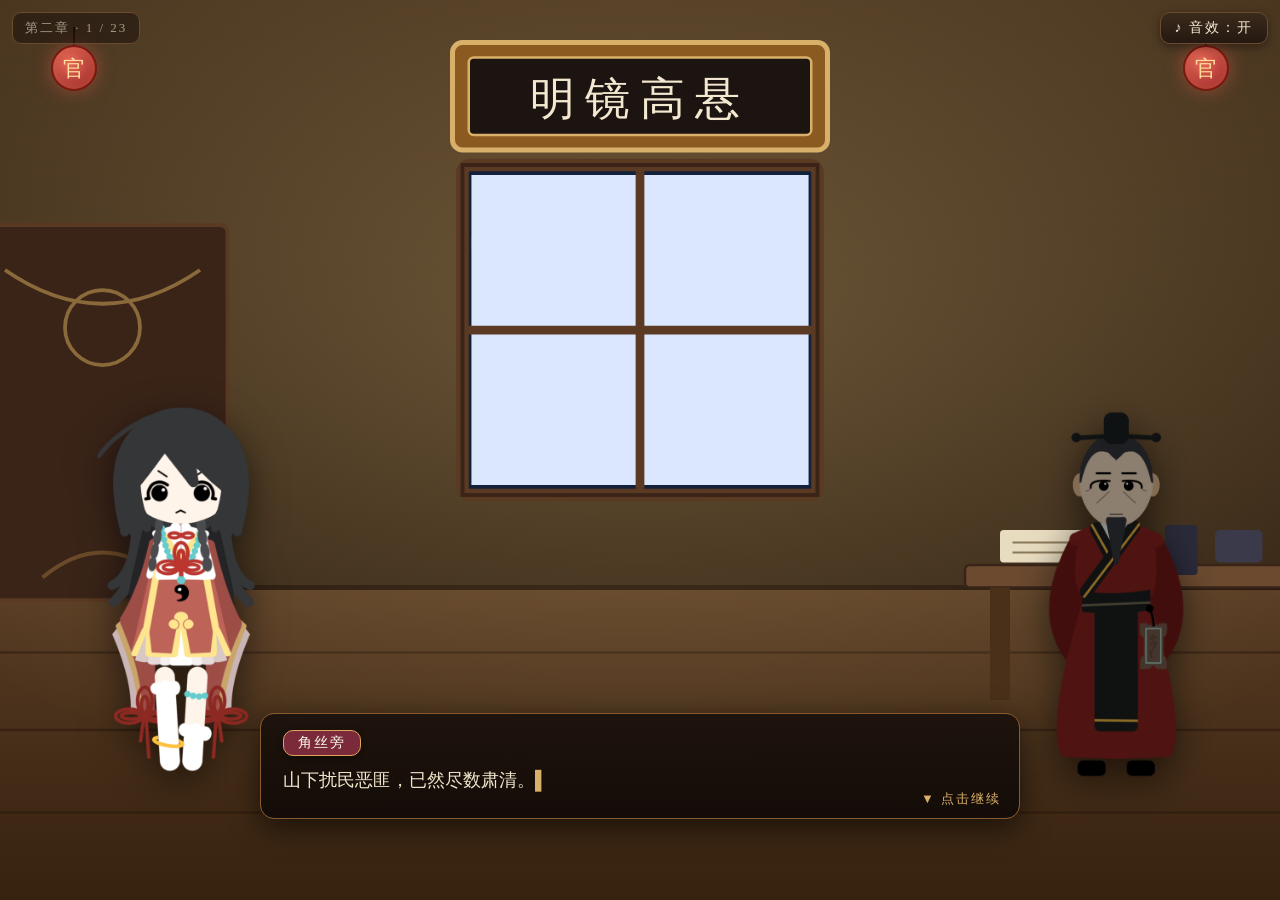
==== chapter2.html @ dcda1dd8 "更新: chapter2.html" ====
﻿<!DOCTYPE html>
<html lang="zh-CN">
<head>
<meta charset="UTF-8">
<meta name="viewport" content="width=device-width, initial-scale=1.0, user-scalable=no">
<title>角丝旁行侠记 · 第二章</title>
<link rel="icon" href="data:image/svg+xml,%3Csvg xmlns='http://www.w3.org/2000/svg' viewBox='0 0 100 100'%3E%3Crect width='100' height='100' rx='18' fill='%23a83232'/%3E%3Ctext x='50' y='72' font-size='64' text-anchor='middle' fill='%23f4e9d0' font-family='KaiTi,serif'%3E%E4%BE%A0%3C/text%3E%3C/svg%3E">
<link rel="stylesheet" href="css/style.css">
</head>
<body>

<div class="c2">
  <!-- 县衙场景 -->
  <div class="c2-scene">
    <svg viewBox="0 0 1280 720" preserveAspectRatio="xMidYMid slice" xmlns="http://www.w3.org/2000/svg">
      <defs>
        <linearGradient id="yWall" x1="0" y1="0" x2="0" y2="1"><stop offset="0" stop-color="#46321d"/><stop offset="1" stop-color="#2a1c0f"/></linearGradient>
        <linearGradient id="yFloor" x1="0" y1="0" x2="0" y2="1"><stop offset="0" stop-color="#573b23"/><stop offset="1" stop-color="#36220f"/></linearGradient>
        <radialGradient id="yGlow" cx="50%" cy="34%" r="58%"><stop offset="0" stop-color="#ffdf9a" stop-opacity=".24"/><stop offset="1" stop-color="#ffdf9a" stop-opacity="0"/></radialGradient>
        <clipPath id="winClip"><rect x="505" y="140" width="270" height="248"/></clipPath>
      </defs>
      <rect width="1280" height="720" fill="url(#yWall)"/>
      <path d="M 0 470 L 1280 470 L 1280 720 L 0 720 Z" fill="url(#yFloor)"/>
      <line x1="0" y1="470" x2="1280" y2="470" stroke="#1f1208" stroke-width="4"/>
      <g stroke="#2a180c" stroke-width="2" opacity=".55">
        <line x1="0" y1="522" x2="1280" y2="522"/><line x1="0" y1="584" x2="1280" y2="584"/><line x1="0" y1="650" x2="1280" y2="650"/>
      </g>
      <rect width="1280" height="720" fill="url(#yGlow)"/>

      <!-- 匾额 -->
      <rect x="490" y="34" width="300" height="86" rx="8" fill="#8a5a20" stroke="#d9b06a" stroke-width="4"/>
      <rect x="503" y="46" width="274" height="62" rx="4" fill="#1c1410" stroke="#d9b06a" stroke-width="2"/>
      <text x="640" y="91" text-anchor="middle" font-size="36" fill="#f4e9d0" font-family="KaiTi,serif" letter-spacing="8">明镜高悬</text>

      <!-- 窗（居中）：窗外下雨打雷 -->
      <rect x="498" y="132" width="284" height="264" rx="6" fill="#14213a" stroke="#5a3a22" stroke-width="10"/>
      <g clip-path="url(#winClip)">
        <rect x="505" y="140" width="270" height="248" fill="#14213a"/>
        <g fill="#18223c" opacity=".85">
          <ellipse cx="520" cy="152" rx="72" ry="22"/>
          <ellipse cx="606" cy="142" rx="82" ry="26"/>
          <ellipse cx="700" cy="150" rx="74" ry="22"/>
          <ellipse cx="765" cy="146" rx="58" ry="18"/>
        </g>
        <g class="yrain-static" clip-path="url(#winClip)" stroke="#9fc0e0" stroke-width="2" opacity=".3"><line x1="515" y1="150" x2="503" y2="205"/><line x1="550" y1="180" x2="538" y2="235"/><line x1="585" y1="150" x2="573" y2="205"/><line x1="620" y1="200" x2="608" y2="255"/><line x1="655" y1="160" x2="643" y2="215"/><line x1="690" y1="190" x2="678" y2="245"/><line x1="725" y1="150" x2="713" y2="205"/><line x1="530" y1="230" x2="518" y2="285"/><line x1="600" y1="260" x2="588" y2="315"/><line x1="670" y1="240" x2="658" y2="295"/><line x1="740" y1="260" x2="728" y2="315"/><line x1="560" y1="300" x2="548" y2="355"/><line x1="640" y1="320" x2="628" y2="375"/><line x1="700" y1="300" x2="688" y2="355"/><line x1="520" y1="330" x2="508" y2="385"/><line x1="590" y1="360" x2="578" y2="388"/></g>
        <g class="yrain" clip-path="url(#winClip)" stroke="#c8dcf0" stroke-width="3.2" opacity=".72"><line x1="506.0" y1="-260" x2="495.0" y2="-214"/><line x1="515.2" y1="-110" x2="504.2" y2="-64"/><line x1="524.4" y1="-160" x2="513.4" y2="-114"/><line x1="533.6" y1="-210" x2="522.6" y2="-164"/><line x1="542.8" y1="-260" x2="531.8" y2="-214"/><line x1="552.0" y1="-110" x2="541.0" y2="-64"/><line x1="561.2" y1="-160" x2="550.2" y2="-114"/><line x1="570.4" y1="-210" x2="559.4" y2="-164"/><line x1="579.6" y1="-260" x2="568.6" y2="-214"/><line x1="588.8" y1="-110" x2="577.8" y2="-64"/><line x1="598.0" y1="-160" x2="587.0" y2="-114"/><line x1="607.2" y1="-210" x2="596.2" y2="-164"/><line x1="616.4" y1="-260" x2="605.4" y2="-214"/><line x1="625.6" y1="-110" x2="614.6" y2="-64"/><line x1="634.8" y1="-160" x2="623.8" y2="-114"/><line x1="644.0" y1="-210" x2="633.0" y2="-164"/><line x1="653.2" y1="-260" x2="642.2" y2="-214"/><line x1="662.4" y1="-110" x2="651.4" y2="-64"/><line x1="671.6" y1="-160" x2="660.6" y2="-114"/><line x1="680.8" y1="-210" x2="669.8" y2="-164"/><line x1="690.0" y1="-260" x2="679.0" y2="-214"/><line x1="699.2" y1="-110" x2="688.2" y2="-64"/><line x1="708.4" y1="-160" x2="697.4" y2="-114"/><line x1="717.6" y1="-210" x2="706.6" y2="-164"/><line x1="726.8" y1="-260" x2="715.8" y2="-214"/><line x1="736.0" y1="-110" x2="725.0" y2="-64"/><line x1="745.2" y1="-160" x2="734.2" y2="-114"/><line x1="754.4" y1="-210" x2="743.4" y2="-164"/><line x1="763.6" y1="-260" x2="752.6" y2="-214"/><line x1="772.8" y1="-110" x2="761.8" y2="-64"/></g>
        <g class="yrain2" clip-path="url(#winClip)" stroke="#9fc0e0" stroke-width="2.4" opacity=".55"><line x1="508.0" y1="-260" x2="495.0" y2="-220"/><line x1="526.2" y1="-70" x2="513.2" y2="-30"/><line x1="544.4" y1="-80" x2="531.4" y2="-40"/><line x1="562.6" y1="-90" x2="549.6" y2="-50"/><line x1="580.8" y1="-100" x2="567.8" y2="-60"/><line x1="599.0" y1="-110" x2="586.0" y2="-70"/><line x1="617.2" y1="-120" x2="604.2" y2="-80"/><line x1="635.4" y1="-130" x2="622.4" y2="-90"/><line x1="653.6" y1="-140" x2="640.6" y2="-100"/><line x1="671.8" y1="-150" x2="658.8" y2="-110"/><line x1="690.0" y1="-160" x2="677.0" y2="-120"/><line x1="708.2" y1="-170" x2="695.2" y2="-130"/><line x1="726.4" y1="-180" x2="713.4" y2="-140"/><line x1="744.6" y1="-190" x2="731.6" y2="-150"/><line x1="762.8" y1="-200" x2="749.8" y2="-160"/></g>
        <path class="ybolt" d="M 645 132 L 612 222 L 640 220 L 600 322 L 668 210 L 642 214 L 682 132 Z" fill="#f2f6ff"/>
        <rect class="yflash" x="505" y="140" width="270" height="248" fill="#dbe7ff"/>
      </g>
      <line x1="640" y1="132" x2="640" y2="396" stroke="#5a3a22" stroke-width="7"/>
      <line x1="498" y1="264" x2="782" y2="264" stroke="#5a3a22" stroke-width="7"/>
      <rect x="498" y="132" width="284" height="264" fill="none" stroke="#3a2418" stroke-width="3"/>

      <!-- 山水屏风（左） -->
      <rect x="110" y="180" width="200" height="300" rx="6" fill="#3a2418" stroke="#5a3a22" stroke-width="3"/>
      <path d="M 132 216 Q 210 270 288 216" stroke="#8a6a3a" stroke-width="3" fill="none"/>
      <circle cx="210" cy="262" r="30" fill="none" stroke="#8a6a3a" stroke-width="3"/>
      <path d="M 162 462 Q 210 422 258 462" stroke="#6a4a28" stroke-width="3" fill="none"/>

      <!-- 书案（右） -->
      <rect x="900" y="452" width="300" height="18" rx="4" fill="#6b4a2f" stroke="#3a2418" stroke-width="2"/>
      <rect x="920" y="470" width="16" height="90" fill="#4a3018"/>
      <rect x="1162" y="470" width="16" height="90" fill="#4a3018"/>
      <rect x="928" y="424" width="120" height="26" rx="3" fill="#e8dcc0"/>
      <line x1="938" y1="434" x2="1038" y2="434" stroke="#8a7a5a" stroke-width="1.5"/>
      <line x1="938" y1="442" x2="1018" y2="442" stroke="#8a7a5a" stroke-width="1.5"/>
      <rect x="1060" y="420" width="26" height="40" rx="3" fill="#2a2a3a"/>
      <rect x="1100" y="424" width="38" height="26" rx="4" fill="#3a3a4a"/>

      <!-- 立柱 -->
      <rect x="36" y="40" width="34" height="680" fill="#7a2a20" stroke="#4a1a12" stroke-width="3"/>
      <rect x="1210" y="40" width="34" height="680" fill="#7a2a20" stroke="#4a1a12" stroke-width="3"/>

</svg>
  </div>

  <!-- 顶部红灯笼（自适应两端） -->
  <div class="c2-lantern left"><span class="cord"></span><span class="lamp">官</span></div>
  <div class="c2-lantern right"><span class="cord"></span><span class="lamp">官</span></div>

  <!-- 回忆插画层 -->
  <div class="c2-cg" id="c2Cg"><div id="c2CgInner"></div></div>

  <!-- 角色 -->
  <div class="c2-char hero" id="c2Hero"><img src="assets/hero.png" alt="角丝旁"></div>
  <div class="c2-char magistrate" id="c2Mag"><img src="assets/magistrate.png" alt="县长"></div>

  <!-- 过渡横幅 -->
  <div class="c2-banner" id="c2Banner"><span id="c2BannerText"></span><div class="hint">▼ 点击继续</div></div>

  <!-- 剧情条 -->
  <div class="dialog" id="c2Dialog" style="display:none">
    <span class="speaker narrator" id="c2DialogSpeaker">旁白</span>
    <div class="text"><span id="c2DialogText"></span><span class="caret" id="c2Caret">▌</span></div>
    <span class="next" id="c2DialogNext" style="display:none">▼ 点击继续</span>
  </div>

  <!-- 音效 -->
  <button class="btn small c2-music" id="c2BtnMusic">♪ 音效：开</button>
  <div class="c2-progress" id="c2Progress">第二章</div>

  <!-- 结局 -->
  <div class="c2-end" id="c2End">
    <div class="result-card">
      <div class="tag">—— 角丝旁行侠记 · 第二章 ——</div>
      <div class="title">第二章 · 完</div>
      <div class="desc" id="c2EndDesc">猛虎为患，百姓遭殃。<br>角丝旁应下此事，明日便进山除虎——</div>
      <div class="actions">
        <button class="btn primary" id="c2BtnReplay">再 看 一 遍</button>
        <button class="btn" id="c2BtnCh1">回 第 一 章</button>
        <button class="btn" id="c2BtnTitle">返 回 标 题</button>
      </div>
    </div>
  </div>
</div>

<script src="js/audio.js?v=2"></script>
<script src="js/chapter2.js?v=1"></script>
</body>
</html>
---- css/style.css ----
/* ============================================================
   《角丝旁行侠记》样式
   ============================================================ */
:root {
  --ink: #2b2018;
  --paper: #f4e9d0;
  --gold: #d9b06a;
  --red: #a83232;
  --dark: #1a1410;
}
* { box-sizing: border-box; margin: 0; padding: 0; }
html, body { height: 100%; }
body {
  font-family: "KaiTi", "STKaiti", "KaiTi_GB2312", "Microsoft YaHei", serif;
  background: #120d0a;
  color: var(--paper);
  overflow: hidden;
  user-select: none;
  -webkit-user-select: none;
  touch-action: manipulation;
}
img { -webkit-user-drag: none; }

/* ---------- 通用按钮 ---------- */
.btn {
  font-family: inherit;
  font-size: 17px;
  letter-spacing: 3px;
  color: var(--paper);
  background: linear-gradient(#3a2a1c, #241810);
  border: 1px solid #6b4a2f;
  border-radius: 10px;
  padding: 10px 22px;
  cursor: pointer;
  box-shadow: 0 3px 10px rgba(0,0,0,.4);
  transition: transform .12s, box-shadow .12s, filter .12s;
}
.btn:hover { transform: translateY(-2px); box-shadow: 0 6px 16px rgba(0,0,0,.5); filter: brightness(1.12); }
.btn:active { transform: translateY(0); }
.btn.primary {
  background: linear-gradient(#c0392b, #8a2418);
  border-color: #e0a45a;
  color: #fff;
  font-weight: bold;
}
.btn.small { font-size: 14px; padding: 6px 14px; letter-spacing: 2px; }

/* ============================================================
   标题页
   ============================================================ */
.title-screen {
  position: fixed; inset: 0;
  overflow: hidden;
  background: linear-gradient(#2e1a30 0%, #241420 40%, #140d0a 78%, #0a0705 100%);
}
.mountains { position: absolute; inset: 0; }
.mountain {
  position: absolute; bottom: 0;
  width: 60vw; height: 52vh;
  background: linear-gradient(#2a1e34, #160f1c);
  clip-path: polygon(0 100%, 22% 38%, 40% 74%, 60% 30%, 82% 72%, 100% 40%, 100% 100%);
  opacity: .9;
}
.mountain.m2 { left: -14vw; transform: scaleX(-1); height: 60vh; opacity: .55; }
.mountain.m3 { right: -18vw; height: 66vh; opacity: .35; }
.moon {
  position: absolute; top: 12%; right: 16%;
  width: 92px; height: 92px; border-radius: 50%;
  background: radial-gradient(circle at 38% 36%, #fdf3d8, #e8c886 60%, #c9a65f);
  box-shadow: 0 0 60px rgba(232,200,134,.45);
}
.fog {
  position: absolute; left: -20%; right: -20%; bottom: -8vh; height: 22vh;
  background: radial-gradient(50% 100% at 30% 100%, rgba(190,160,120,.22), transparent 70%),
              radial-gradient(50% 100% at 70% 100%, rgba(190,160,120,.16), transparent 70%);
}
.title-main { position: absolute; top: 7%; left: 50%; transform: translateX(-50%); text-align: center; z-index: 6; width: 92vw; }
.logo-small { color: var(--gold); font-size: 17px; letter-spacing: 10px; text-shadow: 0 2px 8px rgba(0,0,0,.6); }
.logo-title {
  margin-top: 8px;
  font-size: clamp(42px, 7.5vw, 82px);
  letter-spacing: 12px;
  color: var(--paper);
  text-shadow: 0 4px 0 rgba(0,0,0,.35), 0 0 40px rgba(217,176,106,.35);
}
.logo-title .accent { color: #e05a4a; }
.logo-sub { margin-top: 6px; color: #cbb; font-size: 16px; letter-spacing: 5px; }
.logo-seal {
  position: absolute; right: -34px; top: 50%;
  width: 46px; height: 46px;
  border: 3px solid #c0392b; border-radius: 8px;
  color: #e05a4a; font-size: 28px; line-height: 42px; text-align: center;
  transform: rotate(6deg); box-shadow: 0 0 14px rgba(192,57,43,.4);
}
.title-hero { position: absolute; left: 50%; bottom: 13%; transform: translateX(-52%); height: 40vh; z-index: 4; }
.title-hero .hero-art { height: 100%; filter: drop-shadow(0 10px 24px rgba(0,0,0,.5)); }
.title-hero .sword-art {
  position: absolute; height: 42%;
  left: 62%; top: 18%;
  transform: rotate(18deg);
  filter: drop-shadow(0 6px 14px rgba(0,0,0,.55));
  animation: floatSword 3.4s ease-in-out infinite;
}
@keyframes floatSword {
  0%, 100% { transform: rotate(18deg) translateY(0); }
  50% { transform: rotate(12deg) translateY(-10px); }
}
.title-menu {
  position: absolute; left: 50%; bottom: 5%; transform: translateX(-50%);
  display: flex; gap: 16px; z-index: 7; align-items: center;
}
.title-menu .hint { color: #9a8a70; font-size: 12px; letter-spacing: 2px; }
.modal-mask {
  position: fixed; inset: 0; z-index: 40;
  background: rgba(0,0,0,.6);
  display: none; align-items: center; justify-content: center;
  padding: 20px;
}
.modal-mask.open { display: flex; }
.modal {
  width: min(560px, 94vw);
  background: #241810;
  border: 1px solid #6b4a2f;
  border-radius: 14px;
  padding: 26px 30px;
  box-shadow: 0 10px 40px rgba(0,0,0,.6);
  max-height: 80vh; overflow: auto;
}
.modal h2 { color: var(--gold); letter-spacing: 6px; font-size: 22px; margin-bottom: 16px; }
.modal .line { line-height: 2; font-size: 16px; color: #e8dcc0; }
.modal .actions { margin-top: 18px; display: flex; justify-content: center; }

/* ============================================================
   游戏页
   ============================================================ */
.game { position: fixed; inset: 0; }
.scene { position: absolute; inset: 0; overflow: hidden; }
.scene-layer { position: absolute; inset: 0; opacity: 0; transition: opacity .6s ease; }
.scene-layer.active { opacity: 1; }

/* 场景一：古道茶摊 / 场景二：众贼（茶摊近景） */
.bg-trail { background: linear-gradient(#eec38a 0%, #e0a468 38%, #b8744a 62%, #6e4426 82%, #432a18 100%); }
.bg-trail .sun {
  position: absolute; right: 14%; top: 12%;
  width: 120px; height: 120px; border-radius: 50%;
  background: radial-gradient(circle at 40% 40%, #ffe9b0, #f0a860 60%, #d97a3a);
  box-shadow: 0 0 80px rgba(240,168,96,.6);
}
.bg-trail .far-hill {
  position: absolute; left: 0; right: 0; bottom: 16%; height: 34%;
  background: linear-gradient(#8a5a3a, #6e4426);
  clip-path: polygon(0 100%, 10% 42%, 22% 74%, 34% 30%, 48% 70%, 62% 22%, 76% 66%, 88% 34%, 100% 72%, 100% 100%);
  opacity: .8;
}
.bg-trail .near-hill {
  position: absolute; left: 0; right: 0; bottom: 10%; height: 22%;
  background: linear-gradient(#5a3824, #432a18);
  clip-path: polygon(0 100%, 16% 40%, 34% 80%, 50% 28%, 68% 74%, 84% 44%, 100% 78%, 100% 100%);
  opacity: .92;
}
.bamboo { position: absolute; width: 26px; }
.bamboo::before {
  content: ""; display: block; width: 100%; height: 100%;
  background: linear-gradient(90deg, #4a7a3a, #2e5424);
  border-radius: 4px;
  box-shadow: 4px 0 0 rgba(0,0,0,.18);
}
.bamboo .leaf {
  position: absolute; width: 34px; height: 8px; left: 8px;
  background: #4a8a38; border-radius: 60% 40% 60% 40%;
  transform-origin: 0 50%;
}
.bg-trail .stall { position: absolute; bottom: 13%; left: 36%; width: min(clamp(440px, 72vh, 800px), 46vw); filter: drop-shadow(0 6px 12px rgba(0,0,0,.35)); }

/* 场景三：黑风寨 */
.bg-stronghold {
  background: linear-gradient(#241a30 0%, #1a1220 42%, #241220 66%, #120b14 84%, #0a070c 100%);
}
.bg-stronghold .moon-slim {
  position: absolute; top: 10%; left: 18%;
  width: 70px; height: 70px; border-radius: 50%;
  background: radial-gradient(circle at 38% 36%, #fdf3d8, #e8c886 60%, #c9a65f);
  box-shadow: 0 0 50px rgba(232,200,134,.4);
  opacity: .9;
}
.bg-stronghold .far-hill {
  position: absolute; left: 0; right: 0; bottom: 16%; height: 36%;
  background: linear-gradient(#1c1424, #120c18);
  clip-path: polygon(0 100%, 12% 44%, 26% 78%, 40% 34%, 56% 72%, 70% 26%, 86% 66%, 100% 40%, 100% 100%);
  opacity: .85;
}
.bg-stronghold .near-hill {
  position: absolute; left: 0; right: 0; bottom: 10%; height: 20%;
  background: linear-gradient(#160f1c, #0e0912);
  clip-path: polygon(0 100%, 20% 36%, 40% 80%, 60% 30%, 80% 76%, 100% 42%, 100% 100%);
}
.bg-stronghold .gate { position: absolute; left: 50%; bottom: 12%; transform: translateX(-50%); width: min(300px, 46vw); filter: drop-shadow(0 10px 20px rgba(0,0,0,.6)); }
.flame {
  position: absolute; bottom: 13%; width: 26px; height: 44px;
  background: radial-gradient(circle at 50% 80%, #ffe9a0, #f08a3a 45%, #d94a2a 70%, rgba(217,74,42,0) 100%);
  border-radius: 50% 50% 50% 50% / 60% 60% 40% 40%;
  animation: flicker 1.1s ease-in-out infinite alternate;
  filter: blur(1px);
}
@keyframes flicker { from { transform: scaleY(1) rotate(-2deg); opacity: .9; } to { transform: scaleY(1.25) rotate(2deg); opacity: 1; } }

/* 地面 */
.ground {
  position: absolute; left: 0; right: 0; bottom: 0; height: 13%;
  background: linear-gradient(#5a3824 0%, #3a2418 55%, #241408 100%);
  border-top: 2px solid rgba(240,200,140,.25);
}

/* ---------- 战斗区 ---------- */
.arena { position: absolute; inset: 0; z-index: 3; }
.entity { position: absolute; bottom: 13%; }
.hero-entity { left: 8%; z-index: 5; }
.hero-entity img.hero { height: clamp(110px, 18vh, 200px); display: block; filter: drop-shadow(0 8px 14px rgba(0,0,0,.4)); }
.hero-entity.slash-pose img.hero { transform: translateY(4px) scale(1.03); }
.hero-entity.hurt img.hero { filter: brightness(1.5) sepia(.4) hue-rotate(-40deg) saturate(2.4); }
.enemy-entity { z-index: 4; transition: left .02s linear; }
.enemy-entity img.enemy { display: block; filter: drop-shadow(0 6px 12px rgba(0,0,0,.35)); }
.enemy-entity.bandit img.enemy { height: clamp(110px, 18vh, 200px); }
.enemy-entity.elite img.enemy { height: clamp(140px, 24vh, 260px); }
.enemy-entity.boss img.enemy { height: clamp(170px, 30vh, 320px); }
.enemy-entity.hurt img.enemy { filter: drop-shadow(0 6px 12px rgba(0,0,0,.35)) brightness(1.5) sepia(1) hue-rotate(-45deg) saturate(3); }
.enemy-entity.enraged img.enemy { filter: drop-shadow(0 0 16px rgba(255,80,60,.8)); }
.enemy-entity.dead img.enemy { opacity: 0; transform: rotate(90deg) translateY(20px); transition: all .5s ease; }
.enemy-entity .name-tag {
  position: absolute; top: -24px; left: 50%; transform: translateX(-50%);
  background: rgba(20,12,8,.85); color: var(--gold);
  font-size: 13px; letter-spacing: 2px; padding: 2px 12px; border-radius: 9px;
  border: 1px solid #6b4a2f; white-space: nowrap;
}
.enemy-entity .hpbar {
  position: absolute; top: -6px; left: 50%; transform: translateX(-50%);
  width: 64%; height: 7px; background: #3a2a1c; border-radius: 5px; overflow: hidden;
  border: 1px solid #241810; display: none;
}
.enemy-entity.show-hp .hpbar { display: block; }
.enemy-entity .hpbar .fill { display: block; height: 100%; width: 100%; background: linear-gradient(#e05a4a, #a83232); transition: width .12s; }

/* 挥剑 */
#sword {
  position: absolute; z-index: 7; pointer-events: none;
  height: clamp(70px, 11vh, 110px);
  transform-origin: 50% 88%;
  opacity: 0;
}
#sword img { height: 100%; display: block; }
#sword img.flip { transform: scaleX(-1); }
#sword.slash { animation: swordSwing .34s ease-out; }
@keyframes swordSwing {
  0% { transform: rotate(-72deg) scale(.9); opacity: 0; }
  12% { opacity: 1; }
  60% { transform: rotate(8deg) scale(1.05); opacity: 1; }
  100% { transform: rotate(78deg) scale(1); opacity: 0; }
}
/* 剑气弧光 */
#blade {
  position: absolute; z-index: 6; pointer-events: none;
  width: 220px; height: 130px; opacity: 0;
  background: radial-gradient(ellipse at 20% 50%, rgba(255,255,255,.85), rgba(220,240,255,.35) 45%, transparent 70%);
  border-radius: 50%;
  filter: blur(6px);
}
#blade.slash { animation: bladeFlash .3s ease-out; }
@keyframes bladeFlash { 0% { opacity: 0; transform: scaleX(.4); } 25% { opacity: .9; } 100% { opacity: 0; transform: scaleX(1.15); } }

/* 飘字 */
.float-num {
  position: absolute; z-index: 12; font-size: 22px; font-weight: bold;
  color: #ffe08a; text-shadow: 0 2px 0 #000, 0 0 8px rgba(255,120,60,.6);
  pointer-events: none; animation: floatUp .85s ease-out forwards;
}
.float-num.crit { color: #ff6a5a; font-size: 26px; }
@keyframes floatUp { 0% { transform: translateY(0); opacity: 1; } 100% { transform: translateY(-56px); opacity: 0; } }

/* 受击闪屏 / 震动 */
.hurt-flash { position: fixed; inset: 0; z-index: 50; background: radial-gradient(ellipse at center, rgba(255,60,40,.28), rgba(160,20,10,.55)); opacity: 0; pointer-events: none; }
.hurt-flash.go { animation: hurtFlash .3s ease-out; }
@keyframes hurtFlash { 0% { opacity: 1; } 100% { opacity: 0; } }
.arena.shake { animation: shake .3s ease-out; }
@keyframes shake { 0%,100% { transform: translate(0,0); } 25% { transform: translate(-6px,3px); } 50% { transform: translate(5px,-3px); } 75% { transform: translate(-3px,-2px); } }

/* ---------- HUD ---------- */
.hud {
  position: absolute; top: 12px; left: 12px; right: 12px;
  display: flex; align-items: center; gap: 14px; z-index: 10;
}
.bar { display: flex; align-items: center; gap: 8px; background: rgba(20,12,8,.55); border-radius: 10px; padding: 6px 12px; }
.bar .label { color: var(--paper); font-size: 15px; letter-spacing: 2px; white-space: nowrap; }
.bar .track { width: 170px; height: 13px; background: #3a2a1c; border: 1px solid #6b4a2f; border-radius: 8px; overflow: hidden; }
.bar .fill { height: 100%; width: 100%; background: linear-gradient(#8fdc6a, #3f9a2a); transition: width .15s; }
.bossbar { display: none; }
.bossbar.show { display: flex; }
.bossbar .fill { background: linear-gradient(#f07860, #b02a20); }
.wave-tag { margin-left: auto; color: var(--gold); font-size: 16px; letter-spacing: 3px; text-shadow: 0 2px 6px rgba(0,0,0,.7); white-space: nowrap; }
.controls-hint {
  position: absolute; bottom: 2%; left: 50%; transform: translateX(-50%);
  color: rgba(244,233,208,.65); font-size: 12px; letter-spacing: 3px; z-index: 8;
  text-shadow: 0 1px 4px rgba(0,0,0,.8); pointer-events: none; white-space: nowrap;
}

/* ---------- 剧情条 ---------- */
.dialog {
  position: absolute; left: 50%; bottom: 9%; transform: translateX(-50%);
  width: min(760px, 92vw); z-index: 20;
  background: linear-gradient(rgba(28,18,12,.96), rgba(18,11,7,.96));
  border: 1px solid #8a5a2e; border-radius: 14px;
  padding: 16px 22px 14px;
  box-shadow: 0 8px 30px rgba(0,0,0,.6);
}
.speaker {
  display: inline-block; background: var(--red); color: #ffe;
  font-size: 14px; letter-spacing: 2px;
  padding: 3px 14px; border-radius: 10px; margin-bottom: 8px;
  box-shadow: 0 2px 6px rgba(0,0,0,.35);
}
.speaker.narrator { background: #4a3a28; }
.speaker.hero { background: #7a2a3a; border: 1px solid #e0a45a; }
.dialog .text { font-size: 18px; line-height: 1.8; min-height: 2.2em; color: #f0e6cc; }
.caret { display: inline-block; width: 10px; color: var(--gold); animation: blink .9s steps(1) infinite; }
@keyframes blink { 50% { opacity: 0; } }
.next {
  position: absolute; right: 18px; bottom: 10px;
  color: var(--gold); font-size: 13px; letter-spacing: 2px;
  animation: blink 1.1s steps(1) infinite;
}

/* ---------- 触屏 ---------- */
.touch-ctrl { position: absolute; left: 0; right: 0; bottom: 0; z-index: 15; display: none; pointer-events: none; }
.tbtn {
  position: absolute; bottom: 14px; pointer-events: auto;
  width: 62px; height: 62px; border-radius: 50%;
  background: rgba(30,18,10,.6); border: 2px solid #6b4a2f; color: var(--paper);
  font-size: 22px; font-family: inherit;
}
.tbtn:active { background: rgba(160,50,30,.7); }
.tleft { left: 18px; }
.tright { left: 96px; }
.tatk { right: 20px; width: 84px; height: 84px; border-radius: 42px; font-size: 17px; letter-spacing: 3px; background: rgba(160,40,24,.65); border-color: #e0a45a; color: #fff; }
@media (hover: none), (pointer: coarse) { .touch-ctrl { display: block; } .controls-hint { display: none; } }

/* ---------- 结果 ---------- */
.result-overlay {
  position: fixed; inset: 0; z-index: 60;
  background: rgba(0,0,0,.74);
  display: none; align-items: center; justify-content: center; padding: 20px;
}
.result-overlay.open { display: flex; }
.result-card {
  width: min(520px, 94vw);
  background: linear-gradient(#2a1c10, #1a1008);
  border: 2px solid var(--gold); border-radius: 18px;
  padding: 34px 40px; text-align: center;
  box-shadow: 0 0 70px rgba(217,176,106,.22);
}
.result-card .tag { color: #8a7a60; font-size: 13px; letter-spacing: 6px; }
.result-card .title { margin-top: 10px; font-size: 44px; color: var(--gold); letter-spacing: 12px; text-shadow: 0 0 22px rgba(217,176,106,.5); }
.result-card .title.fail { color: #d98a7a; text-shadow: 0 0 22px rgba(217,80,60,.5); }
.result-card .desc { margin-top: 14px; color: #e8dcc0; line-height: 1.9; font-size: 16px; white-space: pre-line; }
.result-card .actions { margin-top: 24px; display: flex; gap: 14px; justify-content: center; flex-wrap: wrap; }

/* 山寨门口铁艺烛台架 */
.brazier {
  position: absolute;
  z-index: 2;
  filter: drop-shadow(0 6px 12px rgba(0,0,0,.45));
}
/* ============================================================
   第二章：县衙剧情
   ============================================================ */
.c2 { position: fixed; inset: 0; overflow: hidden; background: #120c08; }
.c2-scene { position: absolute; inset: 0; }
.c2-scene svg { width: 100%; height: 100%; display: block; }
.c2-char {
  position: absolute; bottom: 13%; height: 42vh; z-index: 5;
  transition: filter .25s ease, transform .25s ease, opacity .25s ease;
}
.c2-char img { height: 100%; display: block; filter: drop-shadow(0 10px 18px rgba(0,0,0,.55)); }
.c2-char.hero { left: 7%; }
.c2-char.magistrate { right: 7%; }
.c2-char.dim { filter: brightness(.55); }
.c2-char.speaking { transform: translateY(-5px); }
.c2-char.hidden { opacity: 0; }
.c2-cg {
  position: absolute; inset: 0; z-index: 4; display: none;
  align-items: center; justify-content: center; background: #080505;
}
.c2-cg.open { display: flex; }
.c2-cg svg { width: 100%; height: 100%; display: block; }
.c2-banner {
  position: absolute; inset: 0; z-index: 26; display: none;
  align-items: center; justify-content: center;
  background: rgba(8,4,2,.6); cursor: pointer;
}
.c2-banner.open { display: flex; }
.c2-banner span {
  font-size: clamp(34px, 6vw, 54px); letter-spacing: 20px; color: var(--gold);
  text-shadow: 0 0 34px rgba(217,176,106,.65), 0 4px 0 rgba(0,0,0,.4);
}
.c2-banner .hint { position: absolute; bottom: 12%; left: 50%; transform: translateX(-50%); color: #9a8a70; font-size: 13px; letter-spacing: 4px; }
.c2-end {
  position: fixed; inset: 0; z-index: 70; display: none;
  align-items: center; justify-content: center; padding: 20px;
  background: rgba(0,0,0,.8);
}
.c2-end.open { display: flex; }
.speaker.official { background: #5a3a1c; border: 1px solid #d9b06a; }
.speaker.hero { background: #7a2a3a; border: 1px solid #e0a45a; }
.c2-music { position: absolute; top: 12px; right: 12px; z-index: 30; }
.c2-progress {
  position: absolute; top: 12px; left: 12px; z-index: 30;
  color: rgba(244,233,208,.6); font-size: 13px; letter-spacing: 2px;
  background: rgba(20,12,8,.5); padding: 6px 12px; border-radius: 9px; border: 1px solid #6b4a2f;
}
/* ---------- 第二章：窗外下雨打雷 ---------- */
.yrain { animation: yRainFall 0.8s linear infinite; }
@keyframes yRainFall { from { transform: translateY(0); } to { transform: translateY(360px); } }
.yflash { animation: yLightning 3.6s linear infinite; }
@keyframes yLightning {
  0%, 88%, 91%, 94.5%, 97%, 100% { opacity: 0; }
  88.5% { opacity: .95; }
  89.2% { opacity: .15; }
  89.8% { opacity: .8; }
  91.4% { opacity: .25; }
  92% { opacity: .7; }
}
.ybolt { animation: yBolt 3.6s linear infinite; }
@keyframes yBolt {
  0%, 88.2%, 94.6%, 100% { opacity: 0; }
  89% { opacity: 1; }
  89.5% { opacity: .9; }
  92.2% { opacity: .95; }
}

/* ---------- 手机端适配 ---------- */
@media (max-width: 620px) {
  .c2-char { height: 28vh; }
  .c2-char.hero { left: 3%; }
  .c2-char.magistrate { right: 3%; }
  .c2-progress { font-size: 11px; padding: 4px 9px; top: 66px; }
  .c2-music { font-size: 12px; padding: 5px 10px; top: 64px; }
  .dialog { width: 94vw; padding: 12px 16px 10px; bottom: 7%; }
  .dialog .text { font-size: 16px; line-height: 1.7; }
  .dialog .next { bottom: 8px; right: 12px; font-size: 12px; }
  .c2-banner span { letter-spacing: 14px; }
}
/* ---------- 顶部红灯笼（自适应两端） ---------- */
.c2-lantern { position: absolute; top: 3%; width: 46px; height: 64px; z-index: 8; pointer-events: none; }
.c2-lantern.left { left: 4%; }
.c2-lantern.right { right: 4%; }
.c2-lantern .cord { display: block; width: 2px; height: 18px; margin: 0 auto; background: #1f1208; }
.c2-lantern .lamp {
  display: block; width: 46px; height: 46px; margin: 0 auto;
  background: radial-gradient(circle at 40% 35%, #e86a5a, #a83232 72%);
  border: 2px solid #7a1a10; border-radius: 50%;
  color: #ffdf9a; font-size: 22px; line-height: 44px; text-align: center;
  font-family: KaiTi, serif;
  box-shadow: 0 0 18px rgba(224,90,74,.5), inset 0 0 8px rgba(255,160,80,.35);
}
@media (max-width: 620px) {
  .c2-lantern { top: 2%; width: 38px; height: 52px; }
  .c2-lantern.left { left: 3%; }
  .c2-lantern.right { right: 3%; }
  .c2-lantern .cord { height: 13px; }
  .c2-lantern .lamp { width: 38px; height: 38px; font-size: 18px; line-height: 36px; }
}
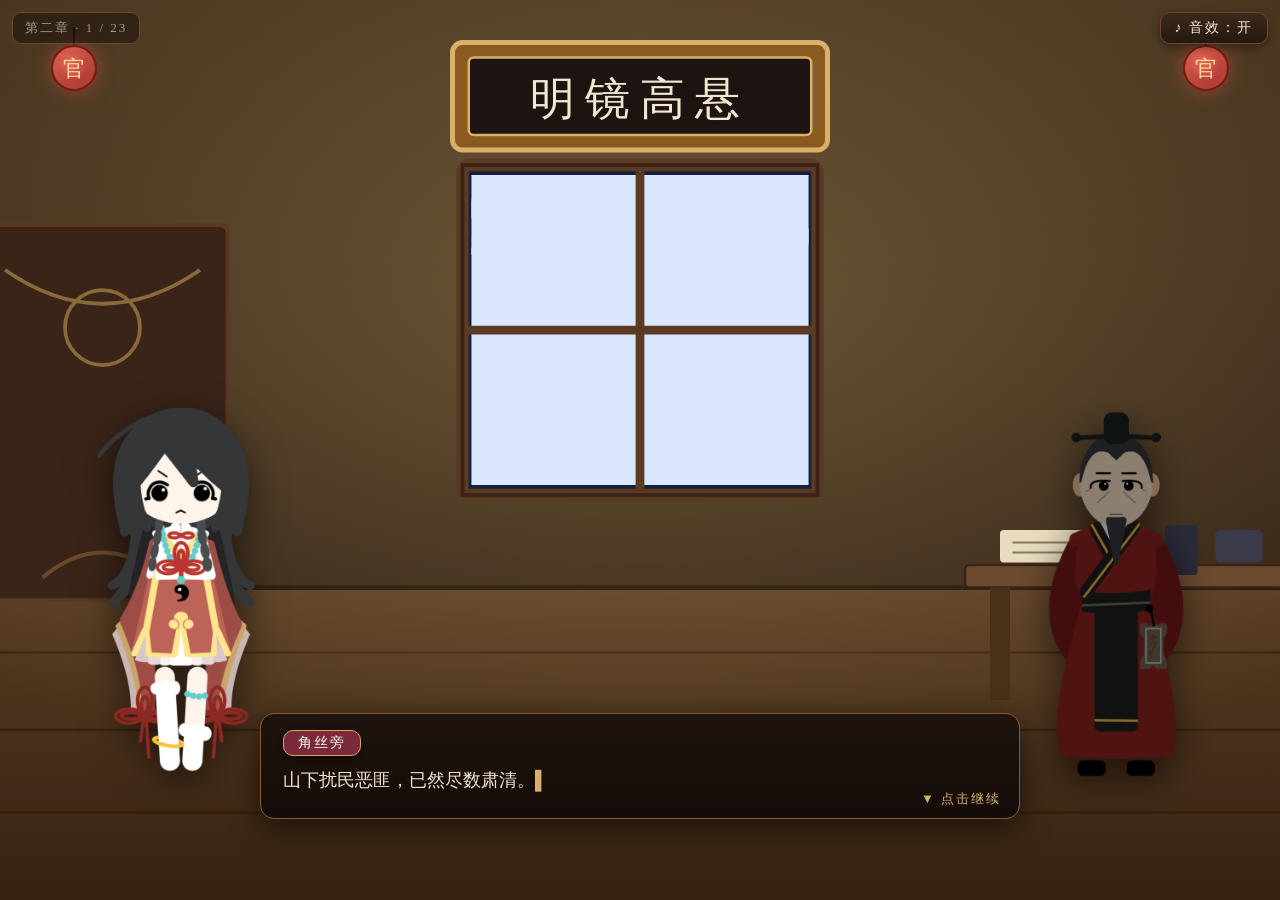
==== commit 6e04b784: "更新: chapter2.html" ====
--- a/chapter2.html
+++ b/chapter2.html
@@ -5,7 +5,7 @@
 <meta name="viewport" content="width=device-width, initial-scale=1.0, user-scalable=no">
 <title>角丝旁行侠记 · 第二章</title>
 <link rel="icon" href="data:image/svg+xml,%3Csvg xmlns='http://www.w3.org/2000/svg' viewBox='0 0 100 100'%3E%3Crect width='100' height='100' rx='18' fill='%23a83232'/%3E%3Ctext x='50' y='72' font-size='64' text-anchor='middle' fill='%23f4e9d0' font-family='KaiTi,serif'%3E%E4%BE%A0%3C/text%3E%3C/svg%3E">
-<link rel="stylesheet" href="css/style.css">
+<link rel="stylesheet" href="css/style.css?v=7">
 </head>
 <body>
 
@@ -42,9 +42,9 @@
           <ellipse cx="700" cy="150" rx="74" ry="22"/>
           <ellipse cx="765" cy="146" rx="58" ry="18"/>
         </g>
-        <g class="yrain-static" clip-path="url(#winClip)" stroke="#9fc0e0" stroke-width="2" opacity=".3"><line x1="515" y1="150" x2="503" y2="205"/><line x1="550" y1="180" x2="538" y2="235"/><line x1="585" y1="150" x2="573" y2="205"/><line x1="620" y1="200" x2="608" y2="255"/><line x1="655" y1="160" x2="643" y2="215"/><line x1="690" y1="190" x2="678" y2="245"/><line x1="725" y1="150" x2="713" y2="205"/><line x1="530" y1="230" x2="518" y2="285"/><line x1="600" y1="260" x2="588" y2="315"/><line x1="670" y1="240" x2="658" y2="295"/><line x1="740" y1="260" x2="728" y2="315"/><line x1="560" y1="300" x2="548" y2="355"/><line x1="640" y1="320" x2="628" y2="375"/><line x1="700" y1="300" x2="688" y2="355"/><line x1="520" y1="330" x2="508" y2="385"/><line x1="590" y1="360" x2="578" y2="388"/></g>
-        <g class="yrain" clip-path="url(#winClip)" stroke="#c8dcf0" stroke-width="3.2" opacity=".72"><line x1="506.0" y1="-260" x2="495.0" y2="-214"/><line x1="515.2" y1="-110" x2="504.2" y2="-64"/><line x1="524.4" y1="-160" x2="513.4" y2="-114"/><line x1="533.6" y1="-210" x2="522.6" y2="-164"/><line x1="542.8" y1="-260" x2="531.8" y2="-214"/><line x1="552.0" y1="-110" x2="541.0" y2="-64"/><line x1="561.2" y1="-160" x2="550.2" y2="-114"/><line x1="570.4" y1="-210" x2="559.4" y2="-164"/><line x1="579.6" y1="-260" x2="568.6" y2="-214"/><line x1="588.8" y1="-110" x2="577.8" y2="-64"/><line x1="598.0" y1="-160" x2="587.0" y2="-114"/><line x1="607.2" y1="-210" x2="596.2" y2="-164"/><line x1="616.4" y1="-260" x2="605.4" y2="-214"/><line x1="625.6" y1="-110" x2="614.6" y2="-64"/><line x1="634.8" y1="-160" x2="623.8" y2="-114"/><line x1="644.0" y1="-210" x2="633.0" y2="-164"/><line x1="653.2" y1="-260" x2="642.2" y2="-214"/><line x1="662.4" y1="-110" x2="651.4" y2="-64"/><line x1="671.6" y1="-160" x2="660.6" y2="-114"/><line x1="680.8" y1="-210" x2="669.8" y2="-164"/><line x1="690.0" y1="-260" x2="679.0" y2="-214"/><line x1="699.2" y1="-110" x2="688.2" y2="-64"/><line x1="708.4" y1="-160" x2="697.4" y2="-114"/><line x1="717.6" y1="-210" x2="706.6" y2="-164"/><line x1="726.8" y1="-260" x2="715.8" y2="-214"/><line x1="736.0" y1="-110" x2="725.0" y2="-64"/><line x1="745.2" y1="-160" x2="734.2" y2="-114"/><line x1="754.4" y1="-210" x2="743.4" y2="-164"/><line x1="763.6" y1="-260" x2="752.6" y2="-214"/><line x1="772.8" y1="-110" x2="761.8" y2="-64"/></g>
-        <g class="yrain2" clip-path="url(#winClip)" stroke="#9fc0e0" stroke-width="2.4" opacity=".55"><line x1="508.0" y1="-260" x2="495.0" y2="-220"/><line x1="526.2" y1="-70" x2="513.2" y2="-30"/><line x1="544.4" y1="-80" x2="531.4" y2="-40"/><line x1="562.6" y1="-90" x2="549.6" y2="-50"/><line x1="580.8" y1="-100" x2="567.8" y2="-60"/><line x1="599.0" y1="-110" x2="586.0" y2="-70"/><line x1="617.2" y1="-120" x2="604.2" y2="-80"/><line x1="635.4" y1="-130" x2="622.4" y2="-90"/><line x1="653.6" y1="-140" x2="640.6" y2="-100"/><line x1="671.8" y1="-150" x2="658.8" y2="-110"/><line x1="690.0" y1="-160" x2="677.0" y2="-120"/><line x1="708.2" y1="-170" x2="695.2" y2="-130"/><line x1="726.4" y1="-180" x2="713.4" y2="-140"/><line x1="744.6" y1="-190" x2="731.6" y2="-150"/><line x1="762.8" y1="-200" x2="749.8" y2="-160"/></g>
+        <g class="yrain-static" stroke="#9fc0e0" stroke-width="2" opacity=".3"><line x1="515" y1="150" x2="503" y2="205"/><line x1="550" y1="180" x2="538" y2="235"/><line x1="585" y1="150" x2="573" y2="205"/><line x1="620" y1="200" x2="608" y2="255"/><line x1="655" y1="160" x2="643" y2="215"/><line x1="690" y1="190" x2="678" y2="245"/><line x1="725" y1="150" x2="713" y2="205"/><line x1="530" y1="230" x2="518" y2="285"/><line x1="600" y1="260" x2="588" y2="315"/><line x1="670" y1="240" x2="658" y2="295"/><line x1="740" y1="260" x2="728" y2="315"/><line x1="560" y1="300" x2="548" y2="355"/><line x1="640" y1="320" x2="628" y2="375"/><line x1="700" y1="300" x2="688" y2="355"/><line x1="520" y1="330" x2="508" y2="385"/><line x1="590" y1="360" x2="578" y2="388"/></g>
+        <g class="yrain" stroke="#cfe2f4" stroke-width="3.4" opacity=".8"><line x1="505.0" y1="-260" x2="493.0" y2="-208"/><line x1="511.3" y1="-249" x2="499.3" y2="-197"/><line x1="517.6" y1="-238" x2="505.6" y2="-186"/><line x1="523.9" y1="-227" x2="511.9" y2="-175"/><line x1="530.2" y1="-216" x2="518.2" y2="-164"/><line x1="536.5" y1="-205" x2="524.5" y2="-153"/><line x1="542.8" y1="-194" x2="530.8" y2="-142"/><line x1="549.1" y1="-183" x2="537.1" y2="-131"/><line x1="555.4" y1="-172" x2="543.4" y2="-120"/><line x1="561.7" y1="-161" x2="549.7" y2="-109"/><line x1="568.0" y1="-150" x2="556.0" y2="-98"/><line x1="574.3" y1="-139" x2="562.3" y2="-87"/><line x1="580.6" y1="-128" x2="568.6" y2="-76"/><line x1="586.9" y1="-117" x2="574.9" y2="-65"/><line x1="593.2" y1="-106" x2="581.2" y2="-54"/><line x1="599.5" y1="-95" x2="587.5" y2="-43"/><line x1="605.8" y1="-84" x2="593.8" y2="-32"/><line x1="612.1" y1="-73" x2="600.1" y2="-21"/><line x1="618.4" y1="-62" x2="606.4" y2="-10"/><line x1="624.7" y1="-51" x2="612.7" y2="1"/><line x1="631.0" y1="-250" x2="619.0" y2="-198"/><line x1="637.3" y1="-239" x2="625.3" y2="-187"/><line x1="643.6" y1="-228" x2="631.6" y2="-176"/><line x1="649.9" y1="-217" x2="637.9" y2="-165"/><line x1="656.2" y1="-206" x2="644.2" y2="-154"/><line x1="662.5" y1="-195" x2="650.5" y2="-143"/><line x1="668.8" y1="-184" x2="656.8" y2="-132"/><line x1="675.1" y1="-173" x2="663.1" y2="-121"/><line x1="681.4" y1="-162" x2="669.4" y2="-110"/><line x1="687.7" y1="-151" x2="675.7" y2="-99"/><line x1="694.0" y1="-140" x2="682.0" y2="-88"/><line x1="700.3" y1="-129" x2="688.3" y2="-77"/><line x1="706.6" y1="-118" x2="694.6" y2="-66"/><line x1="712.9" y1="-107" x2="700.9" y2="-55"/><line x1="719.2" y1="-96" x2="707.2" y2="-44"/><line x1="725.5" y1="-85" x2="713.5" y2="-33"/><line x1="731.8" y1="-74" x2="719.8" y2="-22"/><line x1="738.1" y1="-63" x2="726.1" y2="-11"/><line x1="744.4" y1="-52" x2="732.4" y2="0"/><line x1="750.7" y1="-251" x2="738.7" y2="-199"/><line x1="757.0" y1="-240" x2="745.0" y2="-188"/><line x1="763.3" y1="-229" x2="751.3" y2="-177"/><line x1="769.6" y1="-218" x2="757.6" y2="-166"/><line x1="775.9" y1="-207" x2="763.9" y2="-155"/></g>
+        <g class="yrain2" stroke="#a8c8e8" stroke-width="2.6" opacity=".62"><line x1="507.0" y1="-260" x2="493.0" y2="-216"/><line x1="518.6" y1="-243" x2="504.6" y2="-199"/><line x1="530.2" y1="-226" x2="516.2" y2="-182"/><line x1="541.8" y1="-209" x2="527.8" y2="-165"/><line x1="553.4" y1="-192" x2="539.4" y2="-148"/><line x1="565.0" y1="-175" x2="551.0" y2="-131"/><line x1="576.6" y1="-158" x2="562.6" y2="-114"/><line x1="588.2" y1="-141" x2="574.2" y2="-97"/><line x1="599.8" y1="-124" x2="585.8" y2="-80"/><line x1="611.4" y1="-107" x2="597.4" y2="-63"/><line x1="623.0" y1="-90" x2="609.0" y2="-46"/><line x1="634.6" y1="-73" x2="620.6" y2="-29"/><line x1="646.2" y1="-56" x2="632.2" y2="-12"/><line x1="657.8" y1="-249" x2="643.8" y2="-205"/><line x1="669.4" y1="-232" x2="655.4" y2="-188"/><line x1="681.0" y1="-215" x2="667.0" y2="-171"/><line x1="692.6" y1="-198" x2="678.6" y2="-154"/><line x1="704.2" y1="-181" x2="690.2" y2="-137"/><line x1="715.8" y1="-164" x2="701.8" y2="-120"/><line x1="727.4" y1="-147" x2="713.4" y2="-103"/><line x1="739.0" y1="-130" x2="725.0" y2="-86"/><line x1="750.6" y1="-113" x2="736.6" y2="-69"/><line x1="762.2" y1="-96" x2="748.2" y2="-52"/><line x1="773.8" y1="-79" x2="759.8" y2="-35"/></g>
         <path class="ybolt" d="M 645 132 L 612 222 L 640 220 L 600 322 L 668 210 L 642 214 L 682 132 Z" fill="#f2f6ff"/>
         <rect class="yflash" x="505" y="140" width="270" height="248" fill="#dbe7ff"/>
       </g>
@@ -115,7 +115,7 @@
   </div>
 </div>
 
-<script src="js/audio.js?v=2"></script>
+<script src="js/audio.js?v=7"></script>
 <script src="js/chapter2.js?v=1"></script>
 </body>
 </html>
--- a/css/style.css
+++ b/css/style.css
@@ -416,7 +416,8 @@
   background: rgba(20,12,8,.5); padding: 6px 12px; border-radius: 9px; border: 1px solid #6b4a2f;
 }
 /* ---------- 第二章：窗外下雨打雷 ---------- */
-.yrain { animation: yRainFall 0.8s linear infinite; }
+.yrain, .yrain2 { animation: none; }
+
 @keyframes yRainFall { from { transform: translateY(0); } to { transform: translateY(360px); } }
 .yflash { animation: yLightning 3.6s linear infinite; }
 @keyframes yLightning {
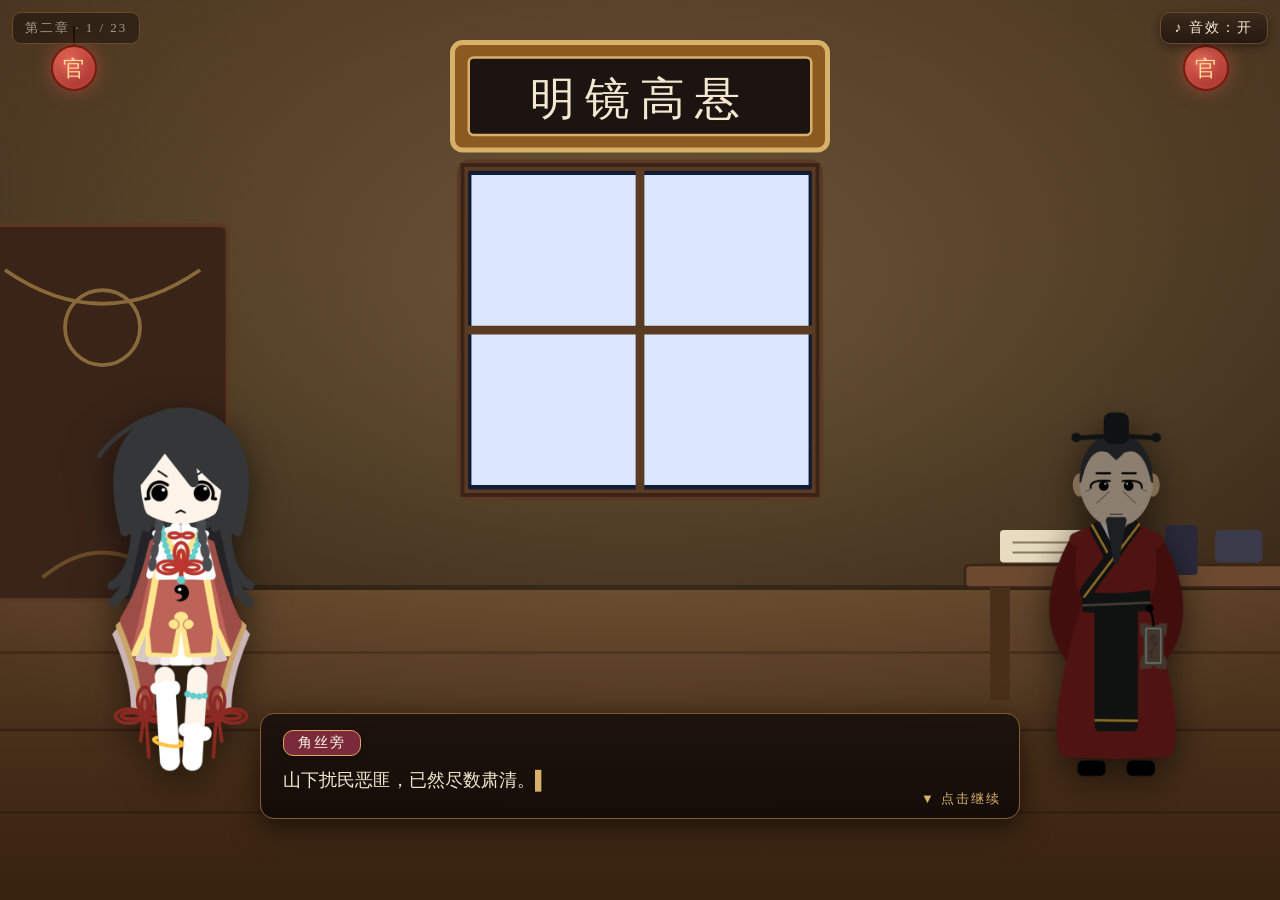
==== commit b8b1783b: "更新: chapter2.html" ====
--- a/chapter2.html
+++ b/chapter2.html
@@ -5,7 +5,7 @@
 <meta name="viewport" content="width=device-width, initial-scale=1.0, user-scalable=no">
 <title>角丝旁行侠记 · 第二章</title>
 <link rel="icon" href="data:image/svg+xml,%3Csvg xmlns='http://www.w3.org/2000/svg' viewBox='0 0 100 100'%3E%3Crect width='100' height='100' rx='18' fill='%23a83232'/%3E%3Ctext x='50' y='72' font-size='64' text-anchor='middle' fill='%23f4e9d0' font-family='KaiTi,serif'%3E%E4%BE%A0%3C/text%3E%3C/svg%3E">
-<link rel="stylesheet" href="css/style.css?v=7">
+<link rel="stylesheet" href="css/style.css?v=8">
 </head>
 <body>
 
@@ -33,18 +33,18 @@
       <text x="640" y="91" text-anchor="middle" font-size="36" fill="#f4e9d0" font-family="KaiTi,serif" letter-spacing="8">明镜高悬</text>
 
       <!-- 窗（居中）：窗外下雨打雷 -->
-      <rect x="498" y="132" width="284" height="264" rx="6" fill="#14213a" stroke="#5a3a22" stroke-width="10"/>
+      <rect x="498" y="132" width="284" height="264" rx="6" fill="#101c34" stroke="#5a3a22" stroke-width="9"/>
       <g clip-path="url(#winClip)">
-        <rect x="505" y="140" width="270" height="248" fill="#14213a"/>
+        <rect x="505" y="140" width="270" height="248" fill="#101c34"/>
         <g fill="#18223c" opacity=".85">
           <ellipse cx="520" cy="152" rx="72" ry="22"/>
           <ellipse cx="606" cy="142" rx="82" ry="26"/>
           <ellipse cx="700" cy="150" rx="74" ry="22"/>
           <ellipse cx="765" cy="146" rx="58" ry="18"/>
         </g>
-        <g class="yrain-static" stroke="#9fc0e0" stroke-width="2" opacity=".3"><line x1="515" y1="150" x2="503" y2="205"/><line x1="550" y1="180" x2="538" y2="235"/><line x1="585" y1="150" x2="573" y2="205"/><line x1="620" y1="200" x2="608" y2="255"/><line x1="655" y1="160" x2="643" y2="215"/><line x1="690" y1="190" x2="678" y2="245"/><line x1="725" y1="150" x2="713" y2="205"/><line x1="530" y1="230" x2="518" y2="285"/><line x1="600" y1="260" x2="588" y2="315"/><line x1="670" y1="240" x2="658" y2="295"/><line x1="740" y1="260" x2="728" y2="315"/><line x1="560" y1="300" x2="548" y2="355"/><line x1="640" y1="320" x2="628" y2="375"/><line x1="700" y1="300" x2="688" y2="355"/><line x1="520" y1="330" x2="508" y2="385"/><line x1="590" y1="360" x2="578" y2="388"/></g>
-        <g class="yrain" stroke="#cfe2f4" stroke-width="3.4" opacity=".8"><line x1="505.0" y1="-260" x2="493.0" y2="-208"/><line x1="511.3" y1="-249" x2="499.3" y2="-197"/><line x1="517.6" y1="-238" x2="505.6" y2="-186"/><line x1="523.9" y1="-227" x2="511.9" y2="-175"/><line x1="530.2" y1="-216" x2="518.2" y2="-164"/><line x1="536.5" y1="-205" x2="524.5" y2="-153"/><line x1="542.8" y1="-194" x2="530.8" y2="-142"/><line x1="549.1" y1="-183" x2="537.1" y2="-131"/><line x1="555.4" y1="-172" x2="543.4" y2="-120"/><line x1="561.7" y1="-161" x2="549.7" y2="-109"/><line x1="568.0" y1="-150" x2="556.0" y2="-98"/><line x1="574.3" y1="-139" x2="562.3" y2="-87"/><line x1="580.6" y1="-128" x2="568.6" y2="-76"/><line x1="586.9" y1="-117" x2="574.9" y2="-65"/><line x1="593.2" y1="-106" x2="581.2" y2="-54"/><line x1="599.5" y1="-95" x2="587.5" y2="-43"/><line x1="605.8" y1="-84" x2="593.8" y2="-32"/><line x1="612.1" y1="-73" x2="600.1" y2="-21"/><line x1="618.4" y1="-62" x2="606.4" y2="-10"/><line x1="624.7" y1="-51" x2="612.7" y2="1"/><line x1="631.0" y1="-250" x2="619.0" y2="-198"/><line x1="637.3" y1="-239" x2="625.3" y2="-187"/><line x1="643.6" y1="-228" x2="631.6" y2="-176"/><line x1="649.9" y1="-217" x2="637.9" y2="-165"/><line x1="656.2" y1="-206" x2="644.2" y2="-154"/><line x1="662.5" y1="-195" x2="650.5" y2="-143"/><line x1="668.8" y1="-184" x2="656.8" y2="-132"/><line x1="675.1" y1="-173" x2="663.1" y2="-121"/><line x1="681.4" y1="-162" x2="669.4" y2="-110"/><line x1="687.7" y1="-151" x2="675.7" y2="-99"/><line x1="694.0" y1="-140" x2="682.0" y2="-88"/><line x1="700.3" y1="-129" x2="688.3" y2="-77"/><line x1="706.6" y1="-118" x2="694.6" y2="-66"/><line x1="712.9" y1="-107" x2="700.9" y2="-55"/><line x1="719.2" y1="-96" x2="707.2" y2="-44"/><line x1="725.5" y1="-85" x2="713.5" y2="-33"/><line x1="731.8" y1="-74" x2="719.8" y2="-22"/><line x1="738.1" y1="-63" x2="726.1" y2="-11"/><line x1="744.4" y1="-52" x2="732.4" y2="0"/><line x1="750.7" y1="-251" x2="738.7" y2="-199"/><line x1="757.0" y1="-240" x2="745.0" y2="-188"/><line x1="763.3" y1="-229" x2="751.3" y2="-177"/><line x1="769.6" y1="-218" x2="757.6" y2="-166"/><line x1="775.9" y1="-207" x2="763.9" y2="-155"/></g>
-        <g class="yrain2" stroke="#a8c8e8" stroke-width="2.6" opacity=".62"><line x1="507.0" y1="-260" x2="493.0" y2="-216"/><line x1="518.6" y1="-243" x2="504.6" y2="-199"/><line x1="530.2" y1="-226" x2="516.2" y2="-182"/><line x1="541.8" y1="-209" x2="527.8" y2="-165"/><line x1="553.4" y1="-192" x2="539.4" y2="-148"/><line x1="565.0" y1="-175" x2="551.0" y2="-131"/><line x1="576.6" y1="-158" x2="562.6" y2="-114"/><line x1="588.2" y1="-141" x2="574.2" y2="-97"/><line x1="599.8" y1="-124" x2="585.8" y2="-80"/><line x1="611.4" y1="-107" x2="597.4" y2="-63"/><line x1="623.0" y1="-90" x2="609.0" y2="-46"/><line x1="634.6" y1="-73" x2="620.6" y2="-29"/><line x1="646.2" y1="-56" x2="632.2" y2="-12"/><line x1="657.8" y1="-249" x2="643.8" y2="-205"/><line x1="669.4" y1="-232" x2="655.4" y2="-188"/><line x1="681.0" y1="-215" x2="667.0" y2="-171"/><line x1="692.6" y1="-198" x2="678.6" y2="-154"/><line x1="704.2" y1="-181" x2="690.2" y2="-137"/><line x1="715.8" y1="-164" x2="701.8" y2="-120"/><line x1="727.4" y1="-147" x2="713.4" y2="-103"/><line x1="739.0" y1="-130" x2="725.0" y2="-86"/><line x1="750.6" y1="-113" x2="736.6" y2="-69"/><line x1="762.2" y1="-96" x2="748.2" y2="-52"/><line x1="773.8" y1="-79" x2="759.8" y2="-35"/></g>
+        <g class="yrain-static" stroke="#c6d4e4" stroke-width="1.8" opacity=".22"><line x1="522" y1="-50" x2="537" y2="-26"/><line x1="556" y1="5" x2="571" y2="29"/><line x1="590" y1="60" x2="605" y2="84"/><line x1="624" y1="115" x2="639" y2="139"/><line x1="658" y1="170" x2="673" y2="194"/><line x1="692" y1="225" x2="707" y2="249"/><line x1="726" y1="280" x2="741" y2="304"/><line x1="760" y1="335" x2="775" y2="359"/></g>
+        <g class="yrain" stroke="#c6d4e4" stroke-width="2" opacity=".85"><line x1="508.0" y1="-50" x2="523.0" y2="-26"/><line x1="524.0" y1="-24" x2="539.0" y2="0"/><line x1="540.0" y1="2" x2="555.0" y2="26"/><line x1="556.0" y1="28" x2="571.0" y2="52"/><line x1="572.0" y1="54" x2="587.0" y2="78"/><line x1="588.0" y1="80" x2="603.0" y2="104"/><line x1="604.0" y1="106" x2="619.0" y2="130"/><line x1="620.0" y1="132" x2="635.0" y2="156"/><line x1="636.0" y1="158" x2="651.0" y2="182"/><line x1="652.0" y1="184" x2="667.0" y2="208"/><line x1="668.0" y1="210" x2="683.0" y2="234"/><line x1="684.0" y1="236" x2="699.0" y2="260"/><line x1="700.0" y1="262" x2="715.0" y2="286"/><line x1="716.0" y1="288" x2="731.0" y2="312"/><line x1="732.0" y1="314" x2="747.0" y2="338"/><line x1="748.0" y1="340" x2="763.0" y2="364"/><line x1="764.0" y1="366" x2="779.0" y2="390"/><line x1="780.0" y1="392" x2="795.0" y2="416"/></g>
+        <g class="yrain2" stroke="#aebfd4" stroke-width="1.8" opacity=".7"><line x1="509.0" y1="-50" x2="524.0" y2="-26"/><line x1="527.0" y1="-21" x2="542.0" y2="3"/><line x1="545.0" y1="8" x2="560.0" y2="32"/><line x1="563.0" y1="37" x2="578.0" y2="61"/><line x1="581.0" y1="66" x2="596.0" y2="90"/><line x1="599.0" y1="95" x2="614.0" y2="119"/><line x1="617.0" y1="124" x2="632.0" y2="148"/><line x1="635.0" y1="153" x2="650.0" y2="177"/><line x1="653.0" y1="182" x2="668.0" y2="206"/><line x1="671.0" y1="211" x2="686.0" y2="235"/><line x1="689.0" y1="240" x2="704.0" y2="264"/><line x1="707.0" y1="269" x2="722.0" y2="293"/><line x1="725.0" y1="298" x2="740.0" y2="322"/><line x1="743.0" y1="327" x2="758.0" y2="351"/><line x1="761.0" y1="356" x2="776.0" y2="380"/><line x1="779.0" y1="385" x2="794.0" y2="409"/></g>
         <path class="ybolt" d="M 645 132 L 612 222 L 640 220 L 600 322 L 668 210 L 642 214 L 682 132 Z" fill="#f2f6ff"/>
         <rect class="yflash" x="505" y="140" width="270" height="248" fill="#dbe7ff"/>
       </g>
@@ -115,7 +115,7 @@
   </div>
 </div>
 
-<script src="js/audio.js?v=7"></script>
+<script src="js/audio.js?v=8"></script>
 <script src="js/chapter2.js?v=1"></script>
 </body>
 </html>
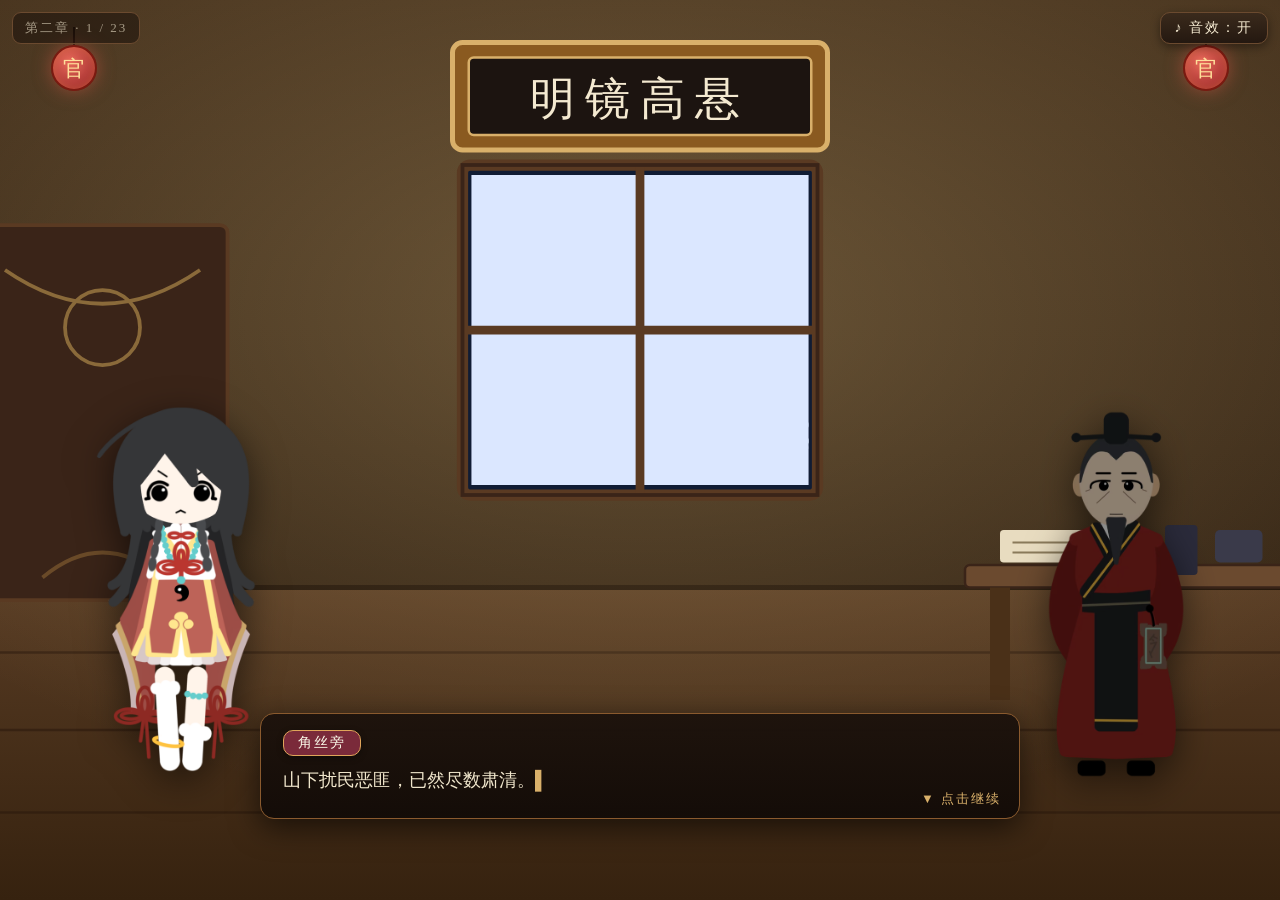
==== commit 8b8833a2: "更新: chapter2.html" ====
--- a/chapter2.html
+++ b/chapter2.html
@@ -5,7 +5,7 @@
 <meta name="viewport" content="width=device-width, initial-scale=1.0, user-scalable=no">
 <title>角丝旁行侠记 · 第二章</title>
 <link rel="icon" href="data:image/svg+xml,%3Csvg xmlns='http://www.w3.org/2000/svg' viewBox='0 0 100 100'%3E%3Crect width='100' height='100' rx='18' fill='%23a83232'/%3E%3Ctext x='50' y='72' font-size='64' text-anchor='middle' fill='%23f4e9d0' font-family='KaiTi,serif'%3E%E4%BE%A0%3C/text%3E%3C/svg%3E">
-<link rel="stylesheet" href="css/style.css?v=8">
+<link rel="stylesheet" href="css/style.css?v=9">
 </head>
 <body>
 
@@ -115,7 +115,7 @@
   </div>
 </div>
 
-<script src="js/audio.js?v=8"></script>
+<script src="js/audio.js?v=9"></script>
 <script src="js/chapter2.js?v=1"></script>
 </body>
 </html>
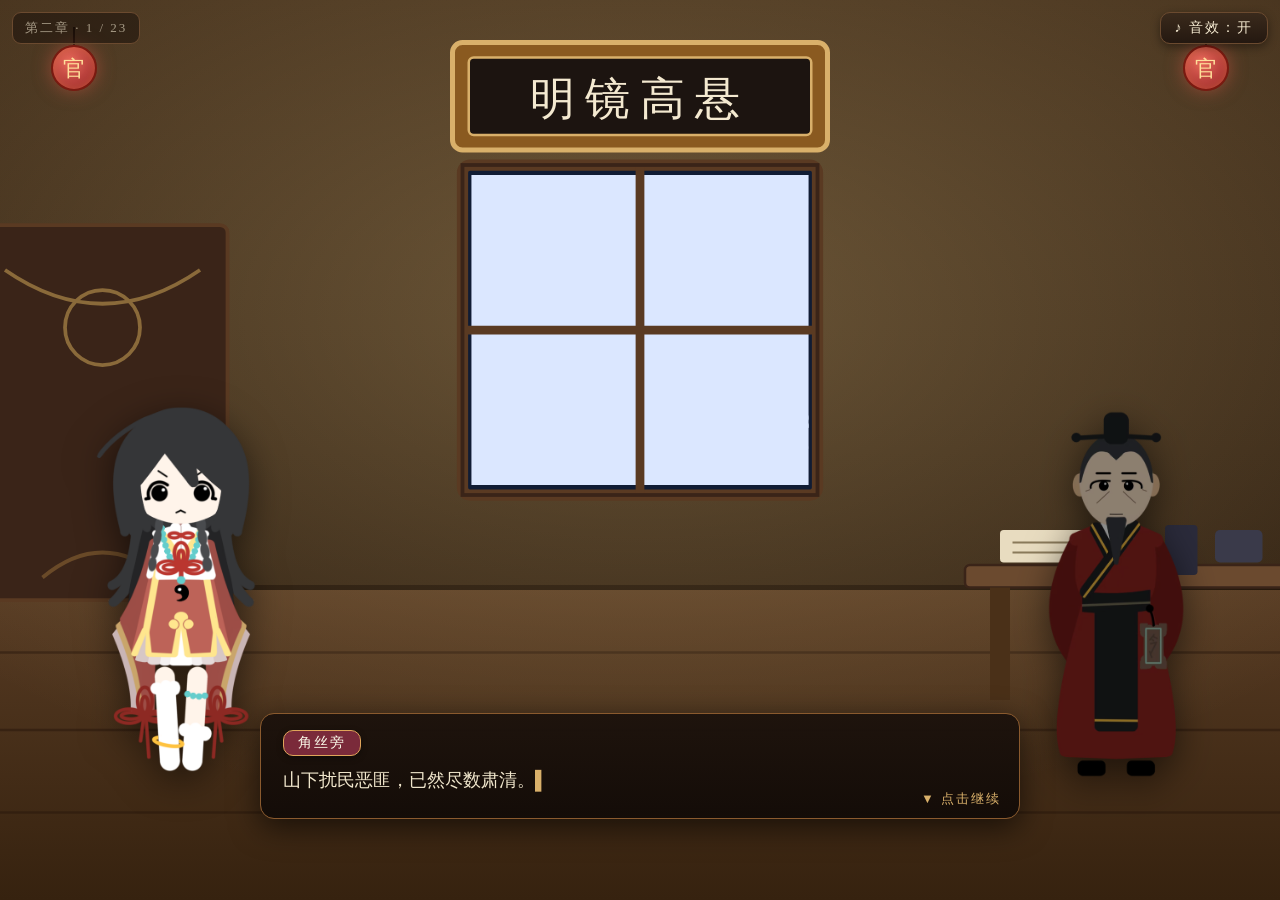
==== commit 8e40ab13: "更新: chapter2.html" ====
--- a/chapter2.html
+++ b/chapter2.html
@@ -5,7 +5,7 @@
 <meta name="viewport" content="width=device-width, initial-scale=1.0, user-scalable=no">
 <title>角丝旁行侠记 · 第二章</title>
 <link rel="icon" href="data:image/svg+xml,%3Csvg xmlns='http://www.w3.org/2000/svg' viewBox='0 0 100 100'%3E%3Crect width='100' height='100' rx='18' fill='%23a83232'/%3E%3Ctext x='50' y='72' font-size='64' text-anchor='middle' fill='%23f4e9d0' font-family='KaiTi,serif'%3E%E4%BE%A0%3C/text%3E%3C/svg%3E">
-<link rel="stylesheet" href="css/style.css?v=9">
+<link rel="stylesheet" href="css/style.css?v=10">
 </head>
 <body>
 
@@ -115,7 +115,7 @@
   </div>
 </div>
 
-<script src="js/audio.js?v=9"></script>
+<script src="js/audio.js?v=10"></script>
 <script src="js/chapter2.js?v=1"></script>
 </body>
 </html>
--- a/css/style.css
+++ b/css/style.css
@@ -467,4 +467,9 @@
   .c2-lantern.right { right: 3%; }
   .c2-lantern .cord { height: 13px; }
   .c2-lantern .lamp { width: 38px; height: 38px; font-size: 18px; line-height: 36px; }
+}
+/* ---------- 移动端：第一关地面拉高，避免对话框挡住人物 ---------- */
+@media (max-width: 620px) {
+  .scene-layer .ground { height: 28%; }
+  .arena .entity { bottom: 28%; }
 }
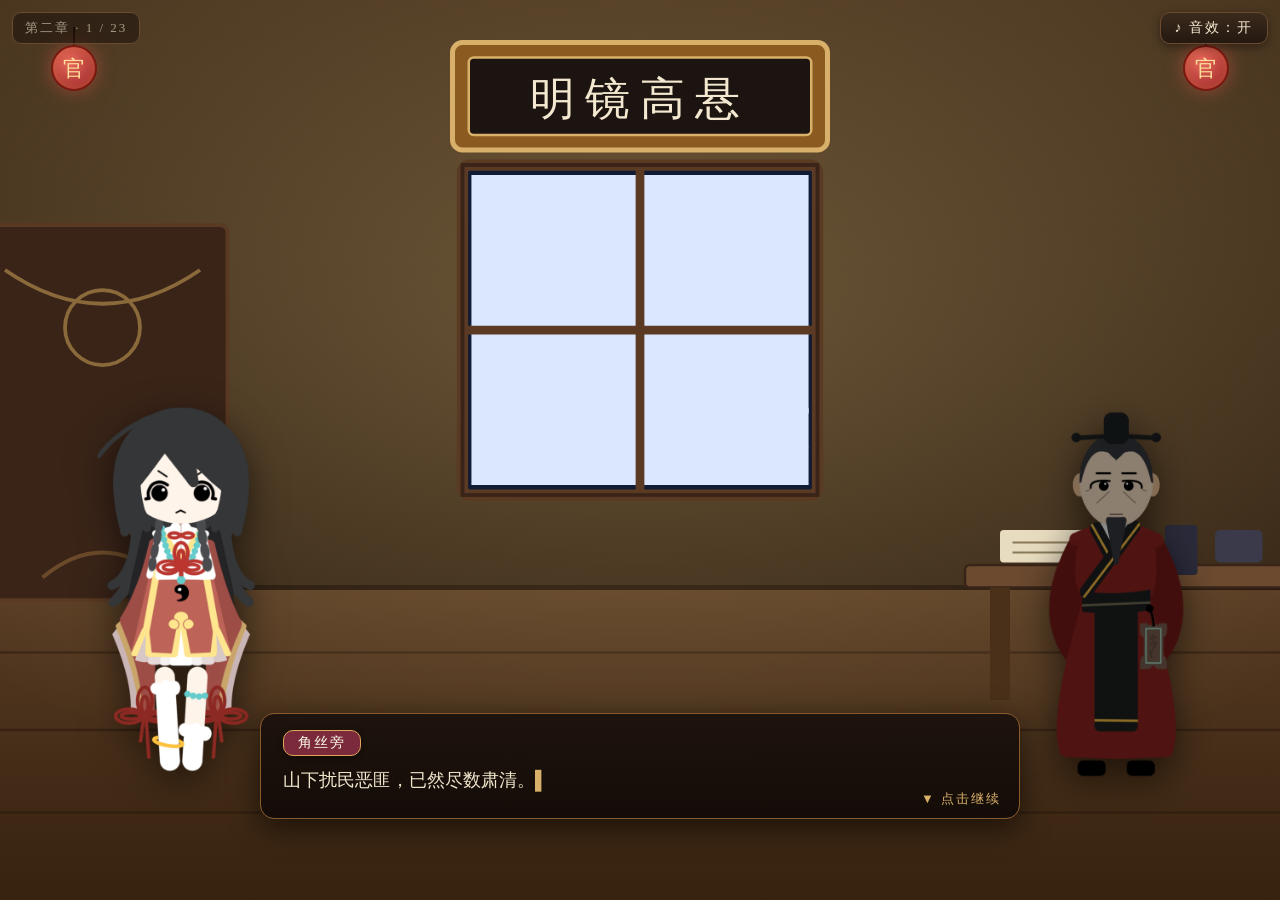
==== commit 2b3f7e1c: "更新: chapter2.html" ====
--- a/chapter2.html
+++ b/chapter2.html
@@ -5,7 +5,7 @@
 <meta name="viewport" content="width=device-width, initial-scale=1.0, user-scalable=no">
 <title>角丝旁行侠记 · 第二章</title>
 <link rel="icon" href="data:image/svg+xml,%3Csvg xmlns='http://www.w3.org/2000/svg' viewBox='0 0 100 100'%3E%3Crect width='100' height='100' rx='18' fill='%23a83232'/%3E%3Ctext x='50' y='72' font-size='64' text-anchor='middle' fill='%23f4e9d0' font-family='KaiTi,serif'%3E%E4%BE%A0%3C/text%3E%3C/svg%3E">
-<link rel="stylesheet" href="css/style.css?v=10">
+<link rel="stylesheet" href="css/style.css?v=11">
 </head>
 <body>
 
@@ -115,7 +115,7 @@
   </div>
 </div>
 
-<script src="js/audio.js?v=10"></script>
+<script src="js/audio.js?v=11"></script>
 <script src="js/chapter2.js?v=1"></script>
 </body>
 </html>
--- a/css/style.css
+++ b/css/style.css
@@ -468,8 +468,15 @@
   .c2-lantern .cord { height: 13px; }
   .c2-lantern .lamp { width: 38px; height: 38px; font-size: 18px; line-height: 36px; }
 }
-/* ---------- 移动端：第一关地面拉高，避免对话框挡住人物 ---------- */
+/* ---------- 移动端：整体抬高（地面+场景物件+人物），避免对话框挡住人物 ---------- */
 @media (max-width: 620px) {
   .scene-layer .ground { height: 28%; }
   .arena .entity { bottom: 28%; }
+  /* 场景物件随地面一起抬高，不被加高的地面遮挡 */
+  .bg-trail .far-hill, .bg-stronghold .far-hill { bottom: 31%; }
+  .bg-trail .near-hill, .bg-stronghold .near-hill { bottom: 25%; }
+  .bg-trail .stall { bottom: 28% !important; }
+  .bg-stronghold .gate { bottom: 27%; }
+  .bamboo { bottom: 30% !important; }
+  .brazier { bottom: 28% !important; }
 }
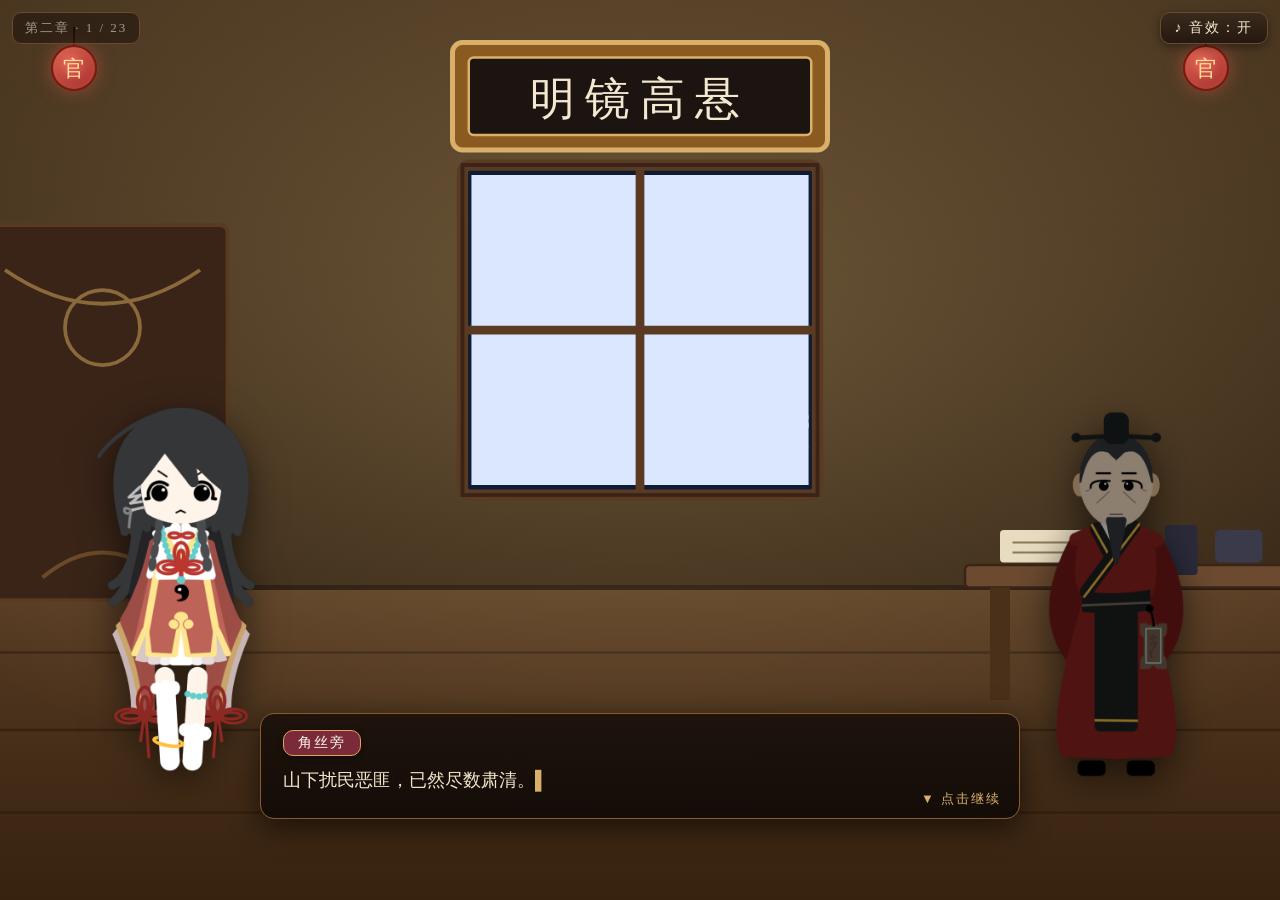
==== commit 664c09bf: "更换主角白天/夜晚立绘为高清新素材，并刷新缓存版本号 v=12 - assets/hero.png      白天立绘：替换为高清新素材（404x886，与原作图对齐） - assets/hero-d" ====
--- a/chapter2.html
+++ b/chapter2.html
@@ -5,7 +5,7 @@
 <meta name="viewport" content="width=device-width, initial-scale=1.0, user-scalable=no">
 <title>角丝旁行侠记 · 第二章</title>
 <link rel="icon" href="data:image/svg+xml,%3Csvg xmlns='http://www.w3.org/2000/svg' viewBox='0 0 100 100'%3E%3Crect width='100' height='100' rx='18' fill='%23a83232'/%3E%3Ctext x='50' y='72' font-size='64' text-anchor='middle' fill='%23f4e9d0' font-family='KaiTi,serif'%3E%E4%BE%A0%3C/text%3E%3C/svg%3E">
-<link rel="stylesheet" href="css/style.css?v=11">
+<link rel="stylesheet" href="css/style.css?v=12">
 </head>
 <body>
 
@@ -83,7 +83,7 @@
   <div class="c2-cg" id="c2Cg"><div id="c2CgInner"></div></div>
 
   <!-- 角色 -->
-  <div class="c2-char hero" id="c2Hero"><img src="assets/hero.png" alt="角丝旁"></div>
+  <div class="c2-char hero" id="c2Hero"><img src="assets/hero.png?v=12" alt="角丝旁"></div>
   <div class="c2-char magistrate" id="c2Mag"><img src="assets/magistrate.png" alt="县长"></div>
 
   <!-- 过渡横幅 -->
@@ -115,7 +115,7 @@
   </div>
 </div>
 
-<script src="js/audio.js?v=11"></script>
+<script src="js/audio.js?v=12"></script>
 <script src="js/chapter2.js?v=1"></script>
 </body>
 </html>
--- a/css/style.css
+++ b/css/style.css
@@ -443,9 +443,11 @@
   .c2-char.magistrate { right: 3%; }
   .c2-progress { font-size: 11px; padding: 4px 9px; top: 66px; }
   .c2-music { font-size: 12px; padding: 5px 10px; top: 64px; }
-  .dialog { width: 94vw; padding: 12px 16px 10px; bottom: 7%; }
-  .dialog .text { font-size: 16px; line-height: 1.7; }
-  .dialog .next { bottom: 8px; right: 12px; font-size: 12px; }
+  .dialog { width: 92vw; padding: 7px 14px 7px; bottom: 13%; }
+  .dialog .text { font-size: 15px; line-height: 1.55; }
+  .dialog .next { bottom: 6px; right: 12px; font-size: 12px; }
+  .dialog .speaker { font-size: 13px; padding: 2px 10px; margin-bottom: 5px; }
+  .tatk { width: 64px; height: 64px; border-radius: 32px; font-size: 15px; letter-spacing: 2px; }
   .c2-banner span { letter-spacing: 14px; }
 }
 /* ---------- 顶部红灯笼（自适应两端） ---------- */
